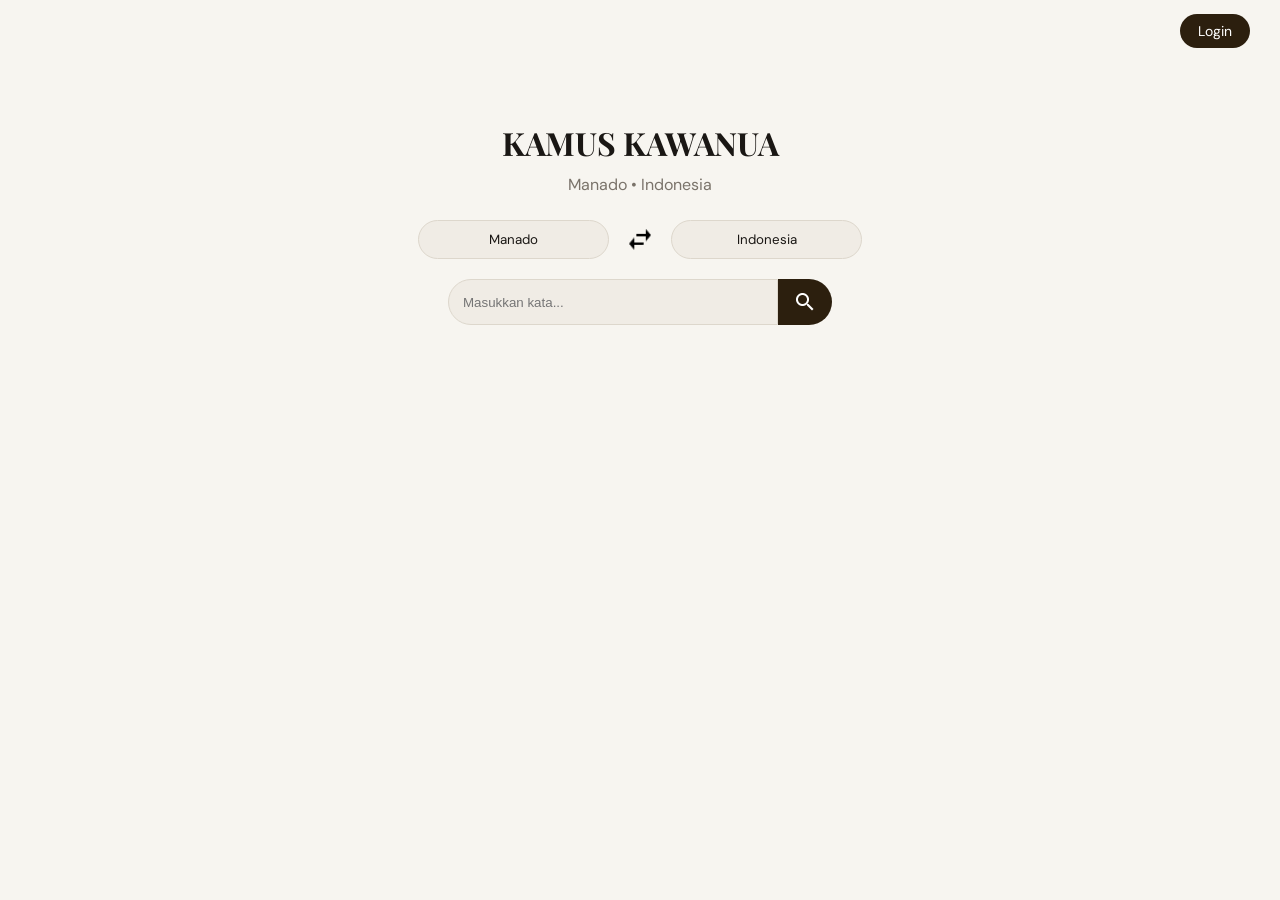
==== frontend/index.html @ dda29dae "Initial commit" ====
<!DOCTYPE html>
<html>
<head>
    <title>Kamus Kawanua</title>
    <link rel="stylesheet" href="style.css">
</head>
<body>

<div class="navbar">
    <div class="nav-right">
        <a href="login/login.html" class="login-btn">Login</a>
    </div>
</div>

<div class="container">

    <h1>KAMUS KAWANUA</h1>

    <div class="language-title">
        Manado &bull; Indonesia
    </div>

    <div class="language-row">

            <div class="lang-box">
                <input type="text" id="inputLang" readonly>
            </div>

            <div class="swap-btn" onclick="swapLanguage()">
                <img src="assets/images/reverse-arrow.png" alt="swap">
            </div>

            <div class="lang-box">
                <input type="text" id="outputLang" readonly>
    </div>

</div>

</div>

    <div class="search-box">
        <input type="text" id="query" placeholder="Masukkan kata..." />
        <button onclick="search()" class="search-btn">
            <img src="assets/images/search.png" alt="search">
        </button>
    </div>

    <div id="results"></div>

</div>

<script src="script.js"></script>
</body>
</html>
---- frontend/style.css ----
/* =========================
   GLOBAL STYLE (SAMA DENGAN LOGIN)
========================= */

@import url('https://fonts.googleapis.com/css2?family=Playfair+Display:wght@600;700&family=DM+Sans:wght@300;400;500;600&display=swap');

:root {
  --bg: #f7f5f0;
  --card: #ffffff;
  --ink: #1a1714;
  --ink-muted: #7a736a;
  --accent: #2c1f0e;
  --accent-2: #c8a96e;
  --input-bg: #f0ece5;
  --input-border: #ddd7cc;
  --radius-full: 999px;
}

body {
  margin: 0;
  font-family: 'DM Sans', sans-serif;
  background: var(--bg);
  color: var(--ink);
}

/* =========================
   NAVBAR
========================= */

.navbar {
  display: flex;
  justify-content: flex-end;
  padding: 20px 30px;
}

.login-btn {
  text-decoration: none;
  background: var(--accent);
  color: white;
  padding: 8px 18px;
  border-radius: 999px;
  font-size: 14px;
}

/* =========================
   CONTAINER
========================= */

.container {
  text-align: center;
  margin-top: 60px;
}

/* TITLE */
h1 {
  font-family: 'Playfair Display', serif;
  font-size: 32px;
  margin-bottom: 10px;
}

.language-title {
  color: var(--ink-muted);
  margin-bottom: 25px;
}

/* =========================
   LANGUAGE SELECT
========================= */

.language-row {
  display: flex;
  justify-content: center;
  gap: 10px;
  margin-bottom: 20px;
}

.lang-box input {
  padding: 10px 16px;
  border-radius: var(--radius-full);
  border: 1px solid var(--input-border);
  background: var(--input-bg);
  font-family: 'DM Sans', sans-serif;
  text-align: center;
  color: var(--ink);
  pointer-events: none;
}

/* =========================
   SEARCH BOX
========================= */

.search-box {
  display: flex;
  justify-content: center;
  margin-top: 20px;
}

.search-box input {
  padding: 14px;
  width: 300px;
  border-radius: 999px 0 0 999px;
  border: 1px solid var(--input-border);
  background: var(--input-bg);
  outline: none;
}

.search-box input:focus {
  background: #fff;
}

.search-btn {
  padding: 14px 18px;
  border: none;
  background: var(--accent);
  color: white;
  border-radius: 0 999px 999px 0;
  cursor: pointer;
  font-size: 16px;
}

/* =========================
   RESULT CARD (FIX FINAL)
========================= */

.result-card {
  background: var(--card);
  border-radius: 20px;
  padding: 25px;
  margin: 20px auto;
  width: 70%;
  box-shadow: 0 15px 40px rgba(44,31,14,0.08);
  text-align: left;
}

/* TITLE */
.result-card h3 {
  margin-bottom: 10px;
  font-size: 20px;
}

/* GRID 3 KOLOM */
.result-grid {
  display: grid;
  grid-template-columns: 1fr 1fr;
  gap: 20px;
  margin-top: 15px;
}

/* TIAP KOLOM */
.result-section {
  border-right: 1px solid #eee;
  padding-right: 15px;
}

.result-section:last-child {
  border-right: none;
}

/* LABEL */
.result-section strong {
  display: block;
  font-size: 12px;
  letter-spacing: 1px;
  color: var(--ink-muted);
  margin-bottom: 5px;
}

/* TEXT UTAMA */
.result-section p {
  margin: 5px 0;
}

/* CONTOH KALIMAT */
.example {
  font-size: 13px;
  color: var(--ink-muted);
}

/* SCORE */
.score {
  margin-top: 10px;
  font-size: 12px;
  color: #6aa84f;
}

/* HIGHLIGHT */
mark {
  background: var(--accent-2);
  color: black;
  padding: 2px 4px;
  border-radius: 5px;
}

.search-btn {
  display: flex;
  align-items: center;
  justify-content: center;
  background: #2c1f0e; /* pastikan gelap */
}

.search-btn img {
  width: 18px;
  height: 18px;

  /* INI KUNCI WARNA PUTIH */
  filter: brightness(0) invert(1);
}


#outputLang:focus {
  outline: none;
  box-shadow: none;
  border-color: var(--input-border);
}

.swap-btn:hover {
  transform: scale(1.1);
}

/* =========================
   SWAP ICON (NO BACKGROUND)
========================= */

.swap-btn {
  display: flex;
  align-items: center;
  justify-content: center;

  cursor: pointer;

  /* biar tetap sejajar */
  align-self: center;

  /* spacing dari box */
  margin: 0 10px;
}

/* ICON */
.swap-btn img {
  width: 22px;
  height: 22px;

  /* warna hitam default (ikut desain kamu sekarang) */
  filter: none;

  transition: 0.2s;
}

/* hover subtle, jangan lebay */
.swap-btn:hover img {
  transform: scale(1.15);
}
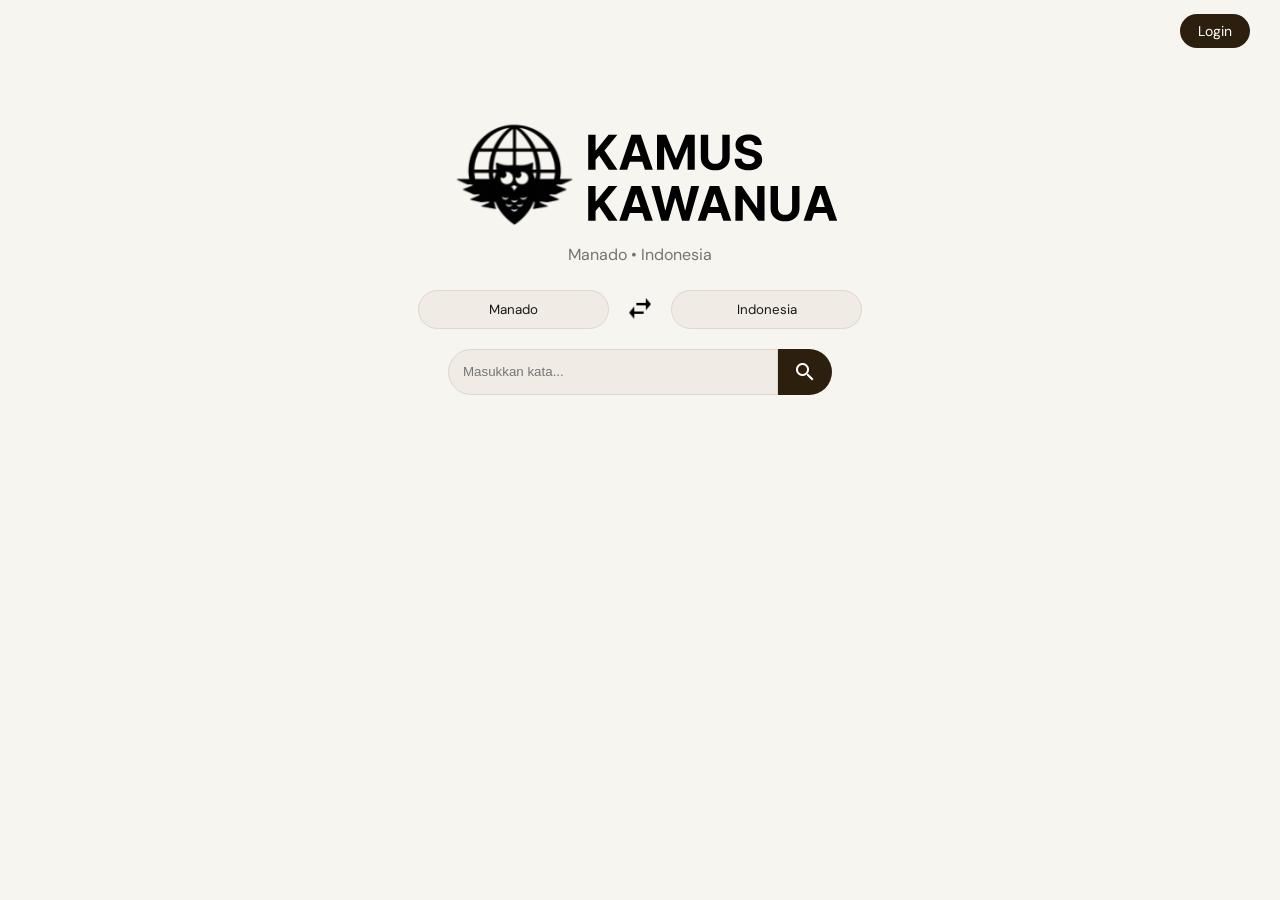
==== commit a6a69feb: "menambahkan interface loading pada pencarian kata dan memisahkan hasil kata dari model yang berbeda" ====
--- a/frontend/index.html
+++ b/frontend/index.html
@@ -1,7 +1,10 @@
 <!DOCTYPE html>
 <html>
 <head>
+    <meta charset="UTF-8" />
+    <meta name="viewport" content="width=device-width, initial-scale=1" />
     <title>Kamus Kawanua</title>
+    <link rel="icon" type="image/svg+xml" href="assets/images/logo-only-white.svg">
     <link rel="stylesheet" href="style.css">
 </head>
 <body>
@@ -14,7 +17,16 @@
 
 <div class="container">
 
-    <h1>KAMUS KAWANUA</h1>
+    <div class="brand-logo-wrap">
+        <img
+            src="assets/images/logo.svg"
+            alt="Kamus Kawanua"
+            class="brand-logo"
+            id="brandLogo"
+            draggable="false"
+            oncontextmenu="return false;"
+        />
+    </div>
 
     <div class="language-title">
         Manado &bull; Indonesia
@@ -40,9 +52,14 @@
 
     <div class="search-box">
         <input type="text" id="query" placeholder="Masukkan kata..." />
-        <button onclick="search()" class="search-btn">
+        <button onclick="search()" class="search-btn" id="searchBtn">
             <img src="assets/images/search.png" alt="search">
         </button>
+    </div>
+
+    <div id="searchLoading" class="search-loading" style="display:none" aria-live="polite" aria-busy="true">
+        <div class="spinner" aria-hidden="true"></div>
+        <div class="search-loading-text">Mencari…</div>
     </div>
 
     <div id="results"></div>
--- a/frontend/style.css
+++ b/frontend/style.css
@@ -51,11 +51,19 @@
   margin-top: 60px;
 }
 
-/* TITLE */
-h1 {
-  font-family: 'Playfair Display', serif;
-  font-size: 32px;
+/* BRAND LOGO */
+.brand-logo-wrap {
+  display: flex;
+  justify-content: center;
   margin-bottom: 10px;
+}
+
+.brand-logo {
+  width: min(420px, 78vw);
+  height: auto;
+  user-select: none;
+  -webkit-user-drag: none;
+  pointer-events: auto;
 }
 
 .language-title {
@@ -118,6 +126,42 @@
   font-size: 16px;
 }
 
+.search-loading {
+  display: flex;
+  align-items: center;
+  justify-content: center;
+  gap: 10px;
+  width: 70%;
+  margin: 14px auto 0;
+  padding: 12px 16px;
+  border-radius: 999px;
+  background: rgba(255, 255, 255, 0.7);
+  border: 1px solid var(--input-border);
+  color: var(--ink-muted);
+  box-shadow: 0 10px 28px rgba(44, 31, 14, 0.06);
+}
+
+.spinner {
+  width: 16px;
+  height: 16px;
+  border-radius: 50%;
+  border: 2px solid rgba(44, 31, 14, 0.18);
+  border-top-color: var(--accent);
+  animation: spin 0.9s linear infinite;
+  flex: 0 0 auto;
+}
+
+@keyframes spin {
+  to {
+    transform: rotate(360deg);
+  }
+}
+
+.search-loading-text {
+  font-size: 13px;
+  font-weight: 500;
+}
+
 /* =========================
    RESULT CARD (FIX FINAL)
 ========================= */
@@ -191,6 +235,215 @@
   border-radius: 5px;
 }
 
+/* =========================
+   KONSENSUS ALGORITMA (SEARCH)
+========================= */
+.model-consensus-strip {
+  background: var(--card);
+  border-radius: 16px;
+  padding: 14px 20px;
+  margin: 12px auto 16px;
+  width: 70%;
+  box-shadow: 0 8px 24px rgba(44, 31, 14, 0.06);
+  text-align: left;
+}
+
+.consensus-banner {
+  margin: 0;
+  font-size: 14px;
+  line-height: 1.45;
+  color: var(--ink);
+}
+
+.consensus-banner.muted {
+  color: var(--ink-muted);
+  font-size: 13px;
+}
+
+.consensus-meta {
+  font-weight: 500;
+  color: var(--ink-muted);
+  margin-left: 4px;
+}
+
+@media (max-width: 900px) {
+  .model-consensus-strip {
+    width: 92%;
+  }
+}
+
+/* Kartu hasil: judul + ikon i (seperti tooltip parameter admin) */
+.result-card-heading {
+  display: flex;
+  align-items: flex-start;
+  justify-content: space-between;
+  gap: 12px;
+  margin-bottom: 8px;
+}
+
+.result-word-title {
+  margin: 0;
+  flex: 1;
+  min-width: 0;
+  font-size: 20px;
+}
+
+.label-with-help {
+  display: inline-flex;
+  align-items: center;
+  gap: 8px;
+  flex-shrink: 0;
+}
+
+.label-with-help--inline {
+  margin-top: 2px;
+}
+
+.param-help-icon {
+  position: relative;
+  display: inline-flex;
+  align-items: center;
+  justify-content: center;
+  width: 20px;
+  height: 20px;
+  border-radius: 50%;
+  background: #d7ccbd;
+  color: #2c1f0e;
+  font-size: 11px;
+  font-weight: 700;
+  cursor: help;
+  line-height: 1;
+}
+
+.param-help-tooltip {
+  position: absolute;
+  right: 0;
+  left: auto;
+  top: calc(100% + 8px);
+  transform: none;
+  width: min(340px, 86vw);
+  background: #2b241c;
+  color: #fff;
+  font-size: 12px;
+  font-weight: 400;
+  line-height: 1.5;
+  padding: 12px 14px;
+  border-radius: 10px;
+  box-shadow: 0 10px 28px rgba(0, 0, 0, 0.28);
+  opacity: 0;
+  visibility: hidden;
+  transition: opacity 0.15s ease;
+  z-index: 50;
+  pointer-events: none;
+}
+
+.param-help-tooltip--wide {
+  max-width: min(380px, 90vw);
+}
+
+.param-help-tooltip strong {
+  color: #ffdca9;
+}
+
+.param-help-icon:hover .param-help-tooltip,
+.param-help-icon:focus-within .param-help-tooltip {
+  opacity: 1;
+  visibility: visible;
+}
+
+.tooltip-muted {
+  opacity: 0.88;
+  font-size: 11px;
+}
+
+.param-help-tooltip .tag-ok {
+  color: #b8f398;
+}
+
+.param-help-tooltip .tag-no {
+  color: #ffb4b4;
+}
+
+.empty-results-msg {
+  text-align: center;
+  margin: 16px 0;
+  color: var(--ink-muted, #6b5e50);
+}
+
+/* =========================
+   MODEL ANALYSIS PANELS (INDEX SEARCH)
+========================= */
+.algo-panels {
+  width: 70%;
+  margin: 12px auto 18px;
+  display: grid;
+  grid-template-columns: 1fr 1fr;
+  gap: 12px;
+  text-align: left;
+}
+
+.algo-panel {
+  background: var(--card);
+  border-radius: 16px;
+  padding: 14px 16px;
+  box-shadow: 0 8px 24px rgba(44, 31, 14, 0.06);
+  border: 1px solid rgba(44, 31, 14, 0.06);
+}
+
+.algo-panel-title {
+  margin: 0 0 6px;
+  font-size: 14px;
+  font-weight: 700;
+}
+
+.algo-panel-meta {
+  margin: 0;
+  font-size: 12px;
+  color: var(--ink-muted);
+  line-height: 1.5;
+}
+
+.algo-pill {
+  display: inline-flex;
+  align-items: center;
+  gap: 6px;
+  padding: 4px 10px;
+  border-radius: 999px;
+  font-size: 12px;
+  font-weight: 700;
+  border: 1px solid rgba(44, 31, 14, 0.14);
+  background: rgba(200, 169, 110, 0.18);
+  color: var(--accent);
+}
+
+.algo-pill--muted {
+  background: rgba(122, 115, 106, 0.12);
+  color: var(--ink-muted);
+}
+
+.result-section-title {
+  width: 70%;
+  margin: 18px auto 8px;
+  text-align: left;
+  color: var(--ink);
+  font-size: 13px;
+  font-weight: 800;
+  letter-spacing: 0.2px;
+}
+
+@media (max-width: 900px) {
+  .algo-panels {
+    width: 92%;
+    grid-template-columns: 1fr;
+  }
+  .search-loading {
+    width: 92%;
+  }
+  .result-section-title {
+    width: 92%;
+  }
+}
+
 .search-btn {
   display: flex;
   align-items: center;
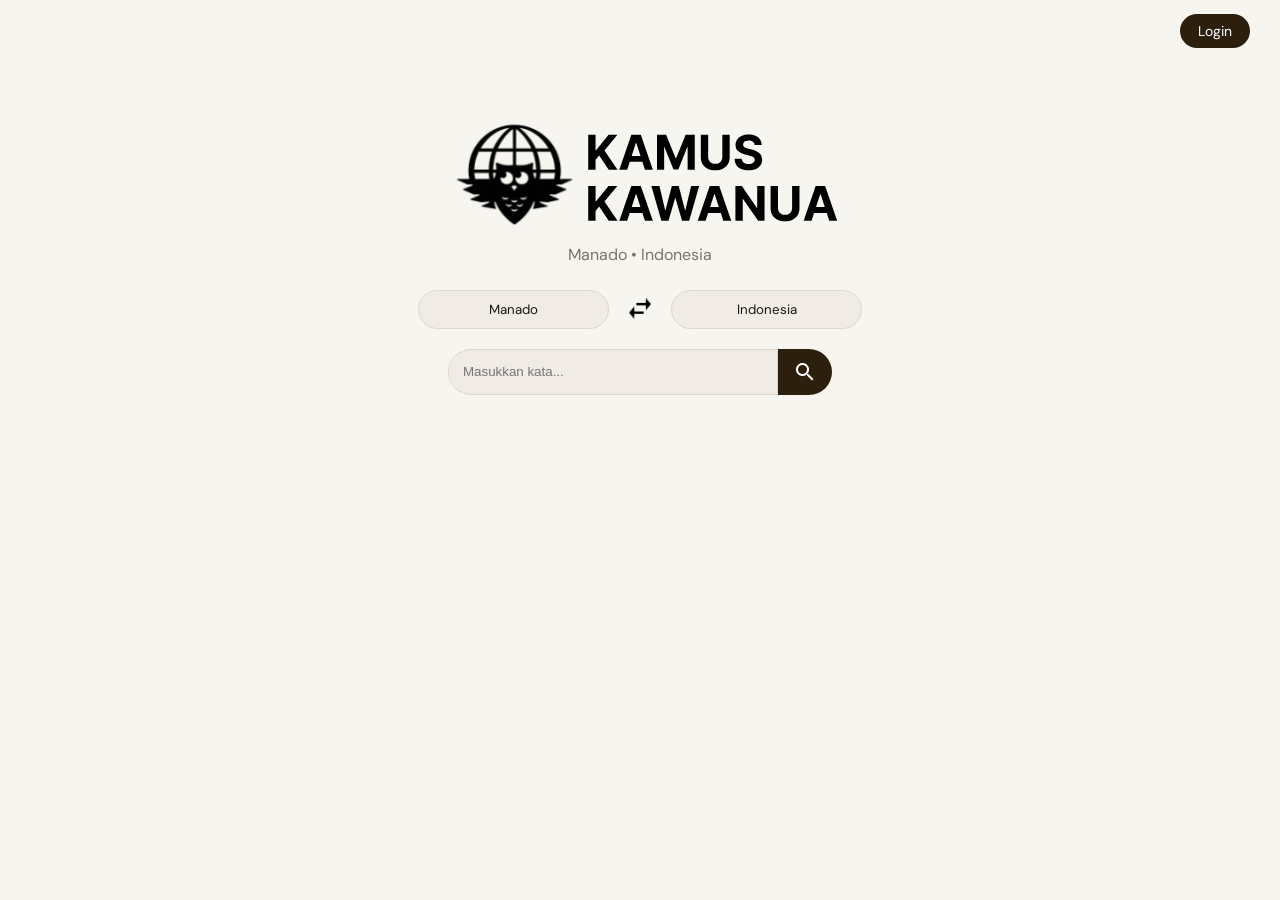
==== commit 8d4ccbfb: "memperbarui interface dengan animasi" ====
--- a/frontend/index.html
+++ b/frontend/index.html
@@ -5,6 +5,7 @@
     <meta name="viewport" content="width=device-width, initial-scale=1" />
     <title>Kamus Kawanua</title>
     <link rel="icon" type="image/svg+xml" href="assets/images/logo-only-white.svg">
+    <link rel="stylesheet" href="https://unpkg.com/aos@2.3.4/dist/aos.css">
     <link rel="stylesheet" href="style.css">
 </head>
 <body>
@@ -17,7 +18,7 @@
 
 <div class="container">
 
-    <div class="brand-logo-wrap">
+    <div class="brand-logo-wrap" data-aos="fade-up" data-aos-delay="40">
         <img
             src="assets/images/logo.svg"
             alt="Kamus Kawanua"
@@ -28,11 +29,11 @@
         />
     </div>
 
-    <div class="language-title">
+    <div class="language-title" data-aos="fade-up" data-aos-delay="110">
         Manado &bull; Indonesia
     </div>
 
-    <div class="language-row">
+    <div class="language-row" data-aos="fade-up" data-aos-delay="160">
 
             <div class="lang-box">
                 <input type="text" id="inputLang" readonly>
@@ -50,7 +51,7 @@
 
 </div>
 
-    <div class="search-box">
+    <div class="search-box" data-aos="fade-up" data-aos-delay="220">
         <input type="text" id="query" placeholder="Masukkan kata..." />
         <button onclick="search()" class="search-btn" id="searchBtn">
             <img src="assets/images/search.png" alt="search">
@@ -66,6 +67,9 @@
 
 </div>
 
+<script src="https://unpkg.com/aos@2.3.4/dist/aos.js"></script>
+<script src="https://cdn.jsdelivr.net/npm/gsap@3.12.5/dist/gsap.min.js"></script>
+<script src="animations.js"></script>
 <script src="script.js"></script>
 </body>
 </html>
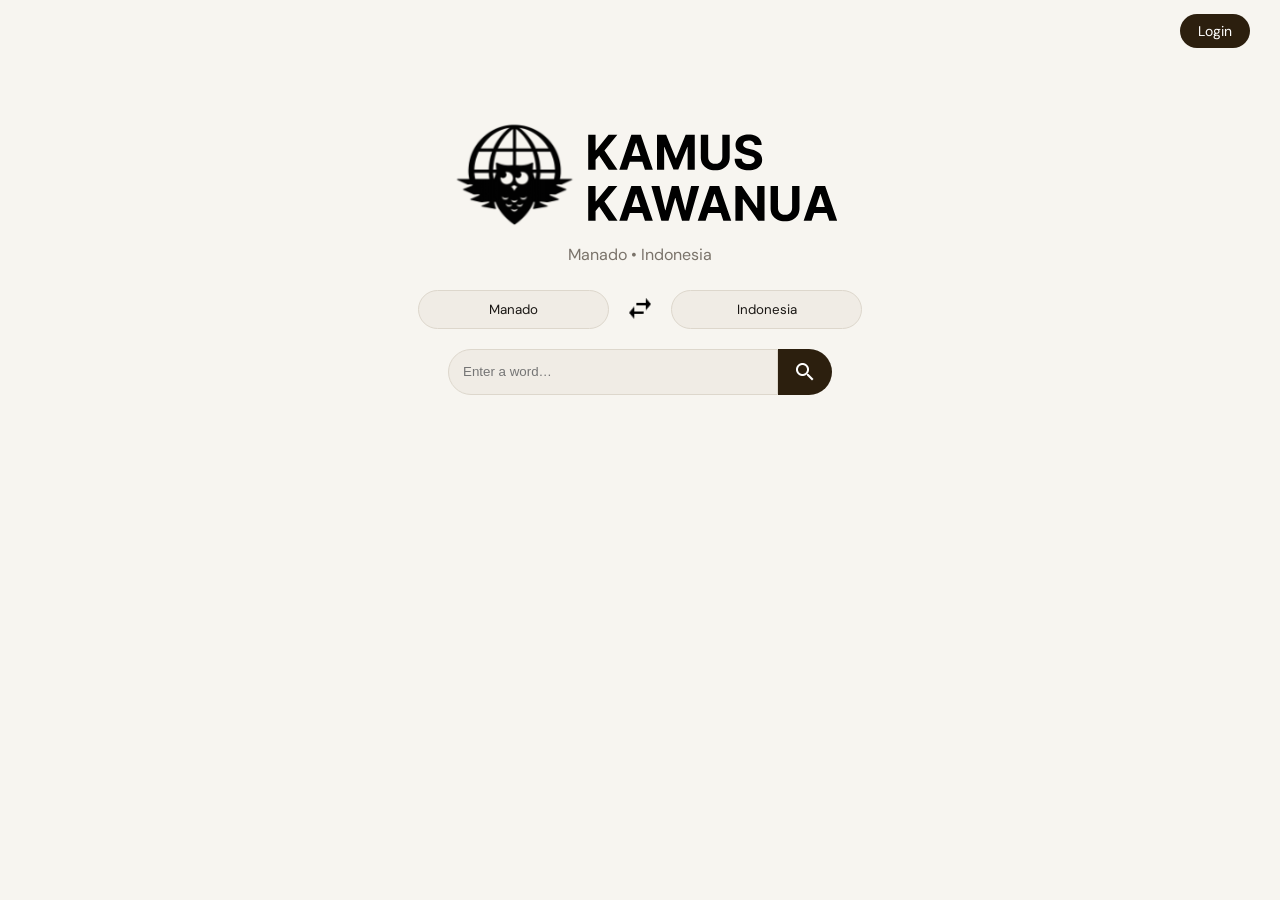
==== commit 1c97ed50: "Final indobert mbert + xlm2" ====
--- a/frontend/index.html
+++ b/frontend/index.html
@@ -1,5 +1,5 @@
 <!DOCTYPE html>
-<html>
+<html lang="en">
 <head>
     <meta charset="UTF-8" />
     <meta name="viewport" content="width=device-width, initial-scale=1" />
@@ -52,7 +52,7 @@
 </div>
 
     <div class="search-box" data-aos="fade-up" data-aos-delay="220">
-        <input type="text" id="query" placeholder="Masukkan kata..." />
+        <input type="text" id="query" placeholder="Enter a word…" />
         <button onclick="search()" class="search-btn" id="searchBtn">
             <img src="assets/images/search.png" alt="search">
         </button>
@@ -60,7 +60,7 @@
 
     <div id="searchLoading" class="search-loading" style="display:none" aria-live="polite" aria-busy="true">
         <div class="spinner" aria-hidden="true"></div>
-        <div class="search-loading-text">Mencari…</div>
+        <div class="search-loading-text">Searching…</div>
     </div>
 
     <div id="results"></div>
--- a/frontend/style.css
+++ b/frontend/style.css
@@ -101,6 +101,7 @@
   display: flex;
   justify-content: center;
   margin-top: 20px;
+  margin-bottom: 12px;
 }
 
 .search-box input {
@@ -160,6 +161,12 @@
 .search-loading-text {
   font-size: 13px;
   font-weight: 500;
+}
+
+/* Jarak antara kotak pencarian / loading dan area hasil */
+#results {
+  margin-top: 28px;
+  padding-top: 4px;
 }
 
 /* =========================
@@ -371,11 +378,118 @@
 }
 
 /* =========================
-   MODEL ANALYSIS PANELS (INDEX SEARCH)
+   MODEL INSIGHTS (INDEX SEARCH) — one collapsible: summary + panels + consensus
 ========================= */
+.search-model-insights-wrap {
+  width: 70%;
+  margin: 0 auto;
+}
+
+.search-model-insights-card {
+  background: var(--card);
+  border: 1px solid rgba(44, 31, 14, 0.1);
+  border-radius: 18px;
+  padding: 8px 12px 12px;
+  box-shadow: 0 10px 28px rgba(44, 31, 14, 0.06);
+}
+
+.search-model-insights-wrap:not(.is-open) .search-model-insights-card {
+  padding-bottom: 8px;
+}
+
+.search-model-insights-toggle {
+  display: flex;
+  align-items: center;
+  justify-content: center;
+  gap: 7px;
+  width: 100%;
+  margin: 0 0 6px;
+  padding: 7px 12px;
+  font: inherit;
+  font-size: 12px;
+  font-weight: 500;
+  letter-spacing: 0.02em;
+  color: var(--ink-muted);
+  background: transparent;
+  border: none;
+  border-radius: 10px;
+  cursor: pointer;
+  transition: color 0.22s ease, background 0.22s ease;
+}
+
+.search-model-insights-toggle:hover {
+  color: var(--ink);
+  background: rgba(44, 31, 14, 0.05);
+}
+
+.search-model-insights-toggle:focus-visible {
+  outline: 2px solid var(--accent-2);
+  outline-offset: 2px;
+}
+
+.search-model-insights-chevron {
+  flex-shrink: 0;
+  opacity: 0.5;
+  transition: transform 0.42s cubic-bezier(0.32, 0.72, 0, 1), opacity 0.2s ease;
+}
+
+.search-model-insights-toggle:hover .search-model-insights-chevron {
+  opacity: 0.85;
+}
+
+.search-model-insights-wrap.is-open .search-model-insights-chevron {
+  transform: rotate(180deg);
+}
+
+.search-model-insights-collapsible {
+  display: grid;
+  grid-template-rows: 0fr;
+  overflow: hidden;
+  transition: grid-template-rows 0.42s cubic-bezier(0.32, 0.72, 0, 1);
+}
+
+.search-model-insights-wrap.is-open .search-model-insights-collapsible {
+  grid-template-rows: 1fr;
+}
+
+.search-model-insights-collapsible-inner {
+  overflow: hidden;
+  min-height: 0;
+  display: flow-root;
+}
+
+.search-model-insights-panels-wrap {
+  margin-top: 4px;
+}
+
+.search-model-insights-consensus-wrap {
+  margin-top: 4px;
+}
+
+.search-model-insights-consensus-wrap .model-consensus-strip {
+  margin-top: 0;
+}
+
+/* One large “card”: tighten child margins so borders do not look doubled */
+.search-model-insights-collapsible-inner .search-summary-testing {
+  margin-top: 4px;
+  margin-bottom: 12px;
+}
+
+.search-model-insights-collapsible-inner .algo-panels {
+  margin-bottom: 10px;
+}
+
+@media (prefers-reduced-motion: reduce) {
+  .search-model-insights-collapsible,
+  .search-model-insights-chevron {
+    transition-duration: 0.05s;
+  }
+}
+
 .algo-panels {
-  width: 70%;
-  margin: 12px auto 18px;
+  width: 100%;
+  margin: 0 auto 14px;
   display: grid;
   grid-template-columns: 1fr 1fr;
   gap: 12px;
@@ -396,11 +510,41 @@
   font-weight: 700;
 }
 
+.algo-panel-checkpoint {
+  margin: 10px 0 6px;
+  padding: 10px 12px;
+  border-radius: 12px;
+  background: rgba(200, 169, 110, 0.12);
+  border: 1px solid rgba(44, 31, 14, 0.08);
+}
+
+.algo-panel-checkpoint-label {
+  display: block;
+  font-size: 11px;
+  font-weight: 600;
+  text-transform: uppercase;
+  letter-spacing: 0.04em;
+  color: var(--ink-muted);
+  margin-bottom: 4px;
+}
+
+.algo-panel-checkpoint-name {
+  display: block;
+  font-size: 15px;
+  font-weight: 700;
+  color: var(--accent);
+  word-break: break-word;
+}
+
 .algo-panel-meta {
   margin: 0;
   font-size: 12px;
   color: var(--ink-muted);
   line-height: 1.5;
+}
+
+.algo-panel-meta--error {
+  color: #8b2942;
 }
 
 .algo-pill {
@@ -431,9 +575,164 @@
   letter-spacing: 0.2px;
 }
 
+.result-section-title--dictionary {
+  margin-top: 28px;
+  font-size: 14px;
+  padding-bottom: 6px;
+  border-bottom: 1px solid var(--input-border);
+}
+
+/* Overview card inside model insights (word → translation + POS) */
+.search-summary-testing {
+  width: 100%;
+  margin: 8px auto 18px;
+  padding: 18px 20px;
+  text-align: left;
+  background: var(--card);
+  border-radius: 18px;
+  border: 1px solid rgba(44, 31, 14, 0.1);
+  box-shadow: 0 12px 32px rgba(44, 31, 14, 0.07);
+}
+
+.search-summary-testing-inner {
+  display: flex;
+  align-items: flex-start;
+  gap: 16px;
+  flex-wrap: wrap;
+}
+
+.search-sum-word {
+  flex: 0 0 auto;
+  min-width: 120px;
+  padding: 12px 16px;
+  border-radius: 14px;
+  background: var(--input-bg);
+  border: 1px solid var(--input-border);
+  font-size: 17px;
+  font-weight: 700;
+  color: var(--ink);
+}
+
+.search-sum-arrow {
+  flex: 0 0 auto;
+  padding: 12px 0 0;
+  color: var(--ink-muted);
+  font-size: 18px;
+  line-height: 1;
+}
+
+.search-sum-body {
+  flex: 1 1 220px;
+  min-width: 200px;
+  display: flex;
+  flex-direction: column;
+  gap: 10px;
+}
+
+.search-sum-row {
+  display: grid;
+  grid-template-columns: minmax(120px, 150px) 1fr;
+  gap: 8px 14px;
+  align-items: start;
+  font-size: 14px;
+  line-height: 1.45;
+}
+
+.search-sum-row--stack .search-sum-v {
+  display: flex;
+  flex-direction: column;
+  gap: 4px;
+}
+
+.search-sum-k {
+  font-weight: 600;
+  color: var(--ink-muted);
+  font-size: 13px;
+}
+
+.search-sum-v {
+  color: var(--ink);
+  font-weight: 500;
+  word-break: break-word;
+}
+
+.search-sum-em {
+  font-weight: 700;
+  color: var(--accent);
+  font-size: 15px;
+}
+
+.search-sum-muted {
+  color: var(--ink-muted);
+  font-size: 13px;
+  font-weight: 400;
+}
+
+.search-sum-mainline {
+  display: block;
+}
+
+.search-sum-conf {
+  font-weight: 600;
+  color: var(--ink-muted);
+  font-size: 13px;
+}
+
+.search-sum-checkpoint {
+  display: block;
+  font-size: 11px;
+  color: var(--ink-muted);
+  font-family: ui-monospace, monospace;
+  margin-top: 2px;
+}
+
+.search-summary-testing-hint {
+  margin: 14px 0 0;
+  font-size: 12px;
+  line-height: 1.5;
+  color: var(--ink-muted);
+}
+
+.search-summary-testing-note {
+  margin: 12px 0 0;
+  font-size: 12px;
+  line-height: 1.45;
+  color: var(--ink-muted);
+}
+
+.checkpoint-name {
+  font-weight: 700;
+  color: var(--accent);
+}
+
+.inline-code {
+  font-family: ui-monospace, monospace;
+  font-size: 0.92em;
+  background: rgba(122, 115, 106, 0.12);
+  padding: 1px 6px;
+  border-radius: 4px;
+}
+
+.result-lemma {
+  font-size: 17px;
+  font-weight: 600;
+  margin: 6px 0 8px;
+  color: var(--ink);
+}
+
+.result-entry-meta {
+  margin: 12px 0 0;
+  font-size: 13px;
+  color: var(--ink-muted);
+  line-height: 1.45;
+}
+
 @media (max-width: 900px) {
+  .search-model-insights-wrap {
+    width: 92%;
+  }
+
   .algo-panels {
-    width: 92%;
     grid-template-columns: 1fr;
   }
   .search-loading {
@@ -441,6 +740,18 @@
   }
   .result-section-title {
     width: 92%;
+  }
+
+  .search-summary-testing {
+    width: 100%;
+  }
+
+  .search-sum-row {
+    grid-template-columns: 1fr;
+  }
+
+  .search-sum-k {
+    margin-bottom: -4px;
   }
 }
 
@@ -484,7 +795,7 @@
   /* biar tetap sejajar */
   align-self: center;
 
-  /* spacing dari box */
+  /* spacing from parent box */
   margin: 0 10px;
 }
 
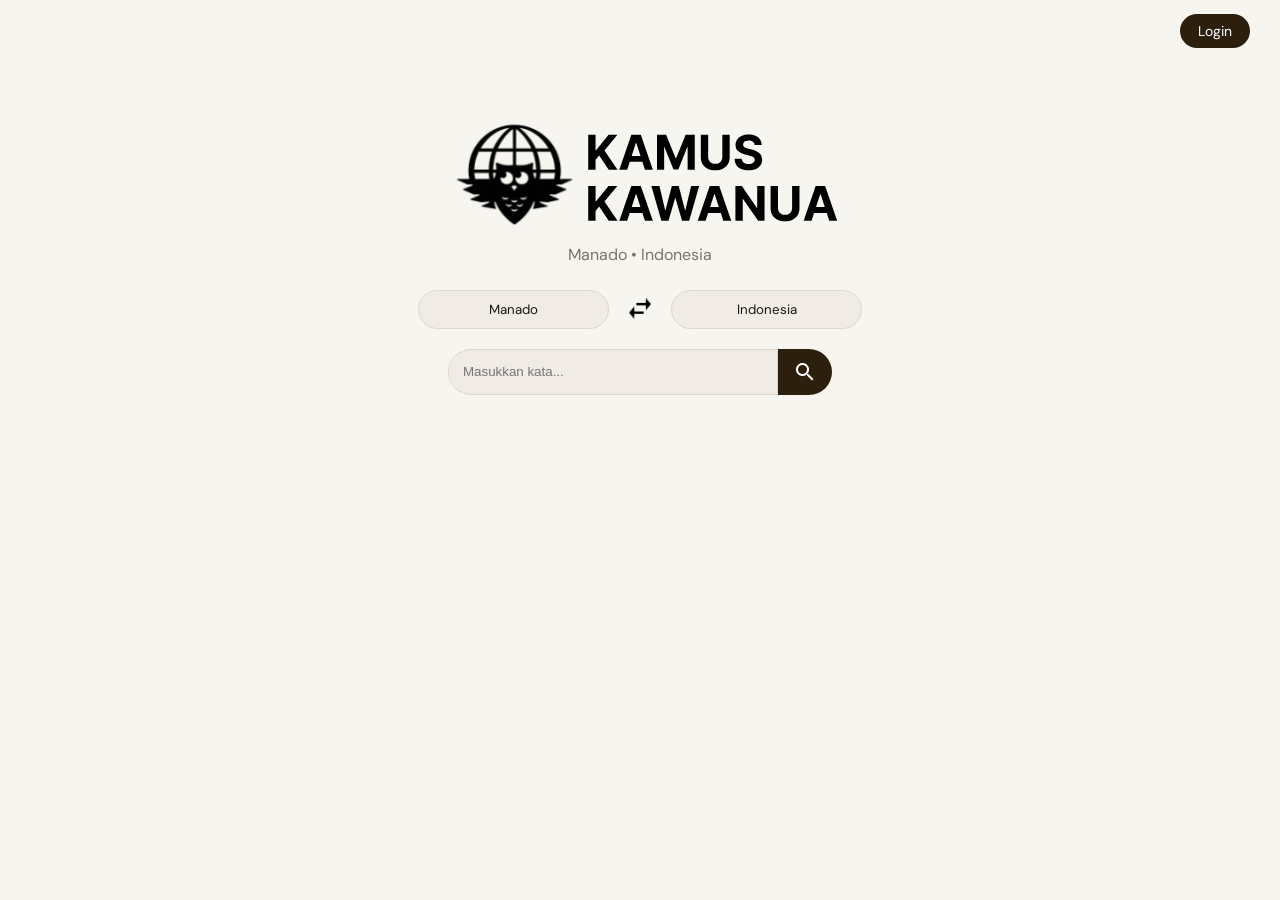
==== commit 46ae175d: "implement dataset validation, CSV export, automatic ratio testing, and corrected training-testing fl" ====
--- a/frontend/index.html
+++ b/frontend/index.html
@@ -1,5 +1,5 @@
 <!DOCTYPE html>
-<html lang="en">
+<html>
 <head>
     <meta charset="UTF-8" />
     <meta name="viewport" content="width=device-width, initial-scale=1" />
@@ -52,7 +52,7 @@
 </div>
 
     <div class="search-box" data-aos="fade-up" data-aos-delay="220">
-        <input type="text" id="query" placeholder="Enter a word…" />
+        <input type="text" id="query" placeholder="Masukkan kata..." />
         <button onclick="search()" class="search-btn" id="searchBtn">
             <img src="assets/images/search.png" alt="search">
         </button>
--- a/frontend/style.css
+++ b/frontend/style.css
@@ -470,7 +470,7 @@
   margin-top: 0;
 }
 
-/* One large “card”: tighten child margins so borders do not look doubled */
+/* Satu “kartu” besar: rapatkan margin anak supaya tidak dobel-tebal */
 .search-model-insights-collapsible-inner .search-summary-testing {
   margin-top: 4px;
   margin-bottom: 12px;
@@ -795,7 +795,7 @@
   /* biar tetap sejajar */
   align-self: center;
 
-  /* spacing from parent box */
+  /* spacing dari box */
   margin: 0 10px;
 }
 
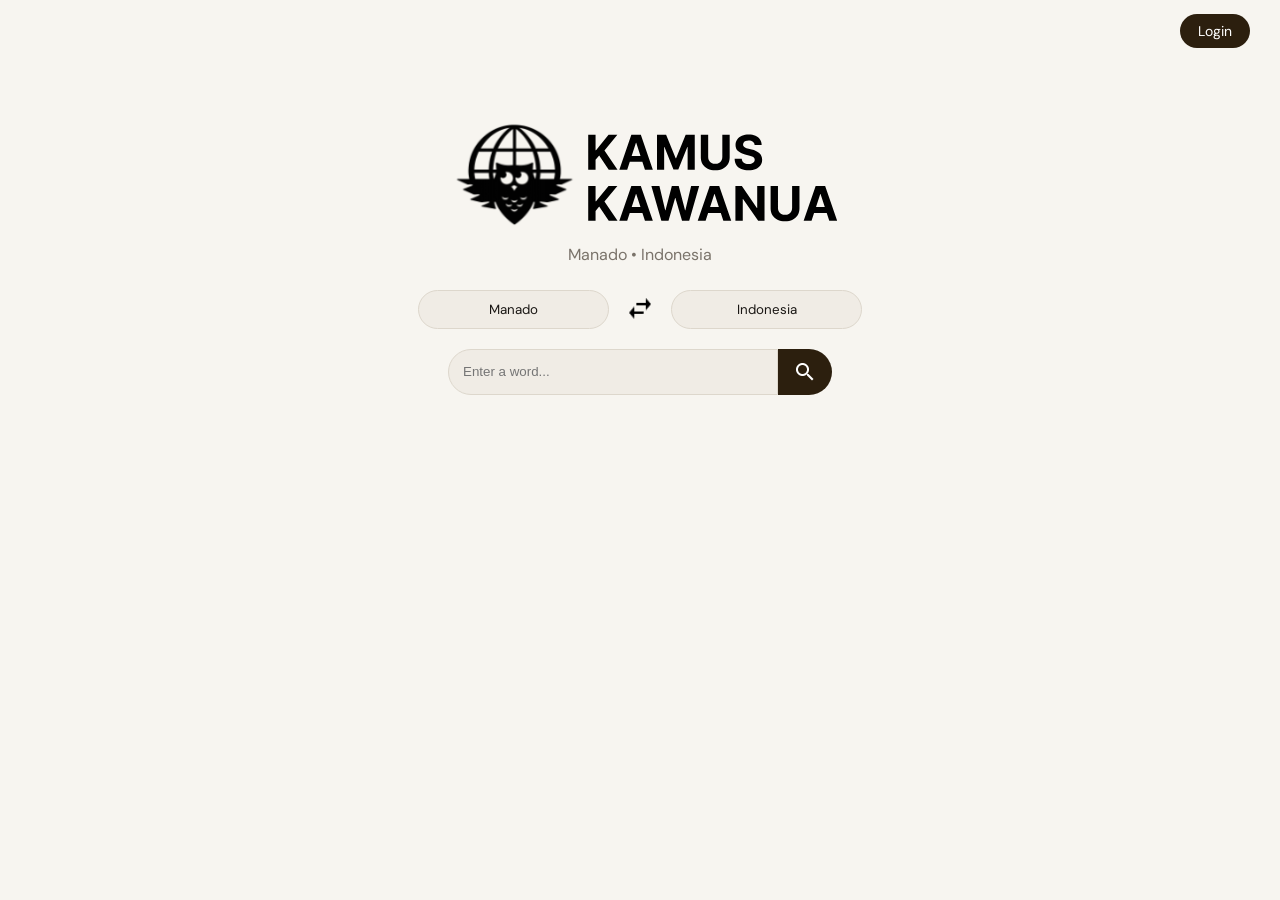
==== commit 0d7c3282: "Update" ====
--- a/frontend/index.html
+++ b/frontend/index.html
@@ -1,5 +1,5 @@
 <!DOCTYPE html>
-<html>
+<html lang="en">
 <head>
     <meta charset="UTF-8" />
     <meta name="viewport" content="width=device-width, initial-scale=1" />
@@ -52,7 +52,7 @@
 </div>
 
     <div class="search-box" data-aos="fade-up" data-aos-delay="220">
-        <input type="text" id="query" placeholder="Masukkan kata..." />
+        <input type="text" id="query" placeholder="Enter a word..." maxlength="64" autocomplete="off" />
         <button onclick="search()" class="search-btn" id="searchBtn">
             <img src="assets/images/search.png" alt="search">
         </button>
--- a/frontend/style.css
+++ b/frontend/style.css
@@ -371,10 +371,16 @@
   color: #ffb4b4;
 }
 
-.empty-results-msg {
+.empty-results-msg,
+.search-error-msg {
   text-align: center;
   margin: 16px 0;
   color: var(--ink-muted, #6b5e50);
+}
+
+.search-error-msg {
+  color: #b42318;
+  font-weight: 500;
 }
 
 /* =========================
